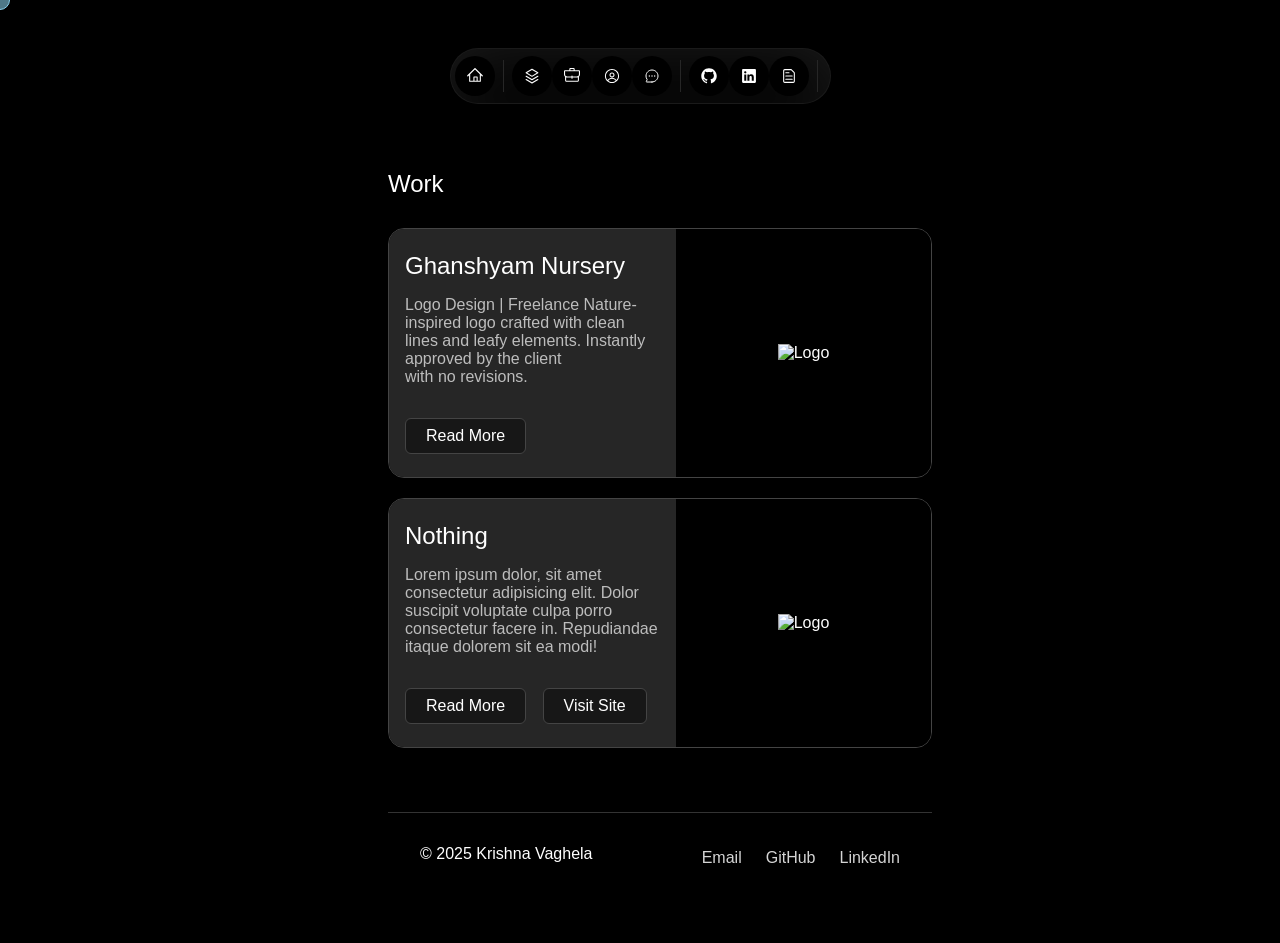
==== project.html @ 772b1596 "project.html" ====
<!DOCTYPE html>
<html lang="en">

<head>
  <meta charset="UTF-8">
  <meta name="viewport" content="width=device-width, initial-scale=1.0">
  <title>Work</title>
  <link rel="stylesheet" href="index.css">
</head>

<body>
  <div style="display: block; height: 2.5rem;"></div>

  <div style="display: flex;height: 5rem; margin-left: auto; margin-right: auto;">
    <div class="header">
      <!-- Home -->
      <div class="Btn">
        <a href="index.html">
          <svg width="15" height="15" viewBox="0 0 15 15" fill="none" xmlns="http://www.w3.org/2000/svg" class="size-4">
            <path
              d="M7.07926 0.222253C7.31275 -0.007434 7.6873 -0.007434 7.92079 0.222253L14.6708 6.86227C14.907 7.09465 14.9101 7.47453 14.6778 7.71076C14.4454 7.947 14.0655 7.95012 13.8293 7.71773L13 6.90201V12.5C13 12.7761 12.7762 13 12.5 13H2.50002C2.22388 13 2.00002 12.7761 2.00002 12.5V6.90201L1.17079 7.71773C0.934558 7.95012 0.554672 7.947 0.32229 7.71076C0.0899079 7.47453 0.0930283 7.09465 0.32926 6.86227L7.07926 0.222253ZM7.50002 1.49163L12 5.91831V12H10V8.49999C10 8.22385 9.77617 7.99999 9.50002 7.99999H6.50002C6.22388 7.99999 6.00002 8.22385 6.00002 8.49999V12H3.00002V5.91831L7.50002 1.49163ZM7.00002 12H9.00002V8.99999H7.00002V12Z"
              fill="currentColor" fill-rule="evenodd" clip-rule="evenodd"></path>
          </svg>
        </a>
      </div>
      <!-- Vertical Line -->
      <div class="vertical"></div>
      <!-- project -->
      <div class="Btn">
        <a href="project.html">
          <svg width="15" height="15" viewBox="0 0 15 15" fill="none" xmlns="http://www.w3.org/2000/svg" class="size-4">
            <path
              d="M7.75432 0.819537C7.59742 0.726821 7.4025 0.726821 7.24559 0.819537L1.74559 4.06954C1.59336 4.15949 1.49996 4.32317 1.49996 4.5C1.49996 4.67683 1.59336 4.84051 1.74559 4.93046L7.24559 8.18046C7.4025 8.27318 7.59742 8.27318 7.75432 8.18046L13.2543 4.93046C13.4066 4.84051 13.5 4.67683 13.5 4.5C13.5 4.32317 13.4066 4.15949 13.2543 4.06954L7.75432 0.819537ZM7.49996 7.16923L2.9828 4.5L7.49996 1.83077L12.0171 4.5L7.49996 7.16923ZM1.5695 7.49564C1.70998 7.2579 2.01659 7.17906 2.25432 7.31954L7.49996 10.4192L12.7456 7.31954C12.9833 7.17906 13.2899 7.2579 13.4304 7.49564C13.5709 7.73337 13.4921 8.03998 13.2543 8.18046L7.75432 11.4305C7.59742 11.5232 7.4025 11.5232 7.24559 11.4305L1.74559 8.18046C1.50786 8.03998 1.42901 7.73337 1.5695 7.49564ZM1.56949 10.4956C1.70998 10.2579 2.01658 10.1791 2.25432 10.3195L7.49996 13.4192L12.7456 10.3195C12.9833 10.1791 13.2899 10.2579 13.4304 10.4956C13.5709 10.7334 13.4921 11.04 13.2543 11.1805L7.75432 14.4305C7.59742 14.5232 7.4025 14.5232 7.24559 14.4305L1.74559 11.1805C1.50785 11.04 1.42901 10.7334 1.56949 10.4956Z"
              fill="currentColor" fill-rule="evenodd" clip-rule="evenodd"></path>
          </svg>
        </a>
      </div>
      <!-- expe -->
      <div class="Btn">
        <a href="project.html">
          <svg width="15" height="15" viewBox="0 0 15 15" fill="none" xmlns="http://www.w3.org/2000/svg" class="size-4">
            <path
              d="M5 1C5 0.447715 5.44772 0 6 0H9C9.55228 0 10 0.447715 10 1V2H14C14.5523 2 15 2.44772 15 3V6C15 6.8888 14.6131 7.68734 14 8.23608V11.5C14 12.3284 13.3284 13 12.5 13H2.5C1.67157 13 1 12.3284 1 11.5V8.2359C0.38697 7.68721 0 6.88883 0 6V3C0 2.44772 0.447716 2 1 2H5V1ZM9 1V2H6V1H9ZM1 3H5H5.5H9.5H10H14V6C14 6.654 13.6866 7.23467 13.1997 7.6004C12.8655 7.85144 12.4508 8 12 8H8V7.5C8 7.22386 7.77614 7 7.5 7C7.22386 7 7 7.22386 7 7.5V8H3C2.5493 8 2.1346 7.85133 1.80029 7.60022C1.31335 7.23446 1 6.65396 1 6V3ZM7 9H3C2.64961 9 2.31292 8.93972 2 8.82905V11.5C2 11.7761 2.22386 12 2.5 12H12.5C12.7761 12 13 11.7761 13 11.5V8.82915C12.6871 8.93978 12.3504 9 12 9H8V9.5C8 9.77614 7.77614 10 7.5 10C7.22386 10 7 9.77614 7 9.5V9Z"
              fill="currentColor" fill-rule="evenodd" clip-rule="evenodd"></path>
          </svg>
        </a>
      </div>

      <!-- About -->
      <div class="Btn">
        <a href="index.html">
          <svg width="15" height="15" viewBox="0 0 15 15" fill="none" xmlns="http://www.w3.org/2000/svg" class="size-4">
            <path
              d="M0.877014 7.49988C0.877014 3.84219 3.84216 0.877045 7.49985 0.877045C11.1575 0.877045 14.1227 3.84219 14.1227 7.49988C14.1227 11.1575 11.1575 14.1227 7.49985 14.1227C3.84216 14.1227 0.877014 11.1575 0.877014 7.49988ZM7.49985 1.82704C4.36683 1.82704 1.82701 4.36686 1.82701 7.49988C1.82701 8.97196 2.38774 10.3131 3.30727 11.3213C4.19074 9.94119 5.73818 9.02499 7.50023 9.02499C9.26206 9.02499 10.8093 9.94097 11.6929 11.3208C12.6121 10.3127 13.1727 8.97172 13.1727 7.49988C13.1727 4.36686 10.6328 1.82704 7.49985 1.82704ZM10.9818 11.9787C10.2839 10.7795 8.9857 9.97499 7.50023 9.97499C6.01458 9.97499 4.71624 10.7797 4.01845 11.9791C4.97952 12.7272 6.18765 13.1727 7.49985 13.1727C8.81227 13.1727 10.0206 12.727 10.9818 11.9787ZM5.14999 6.50487C5.14999 5.207 6.20212 4.15487 7.49999 4.15487C8.79786 4.15487 9.84999 5.207 9.84999 6.50487C9.84999 7.80274 8.79786 8.85487 7.49999 8.85487C6.20212 8.85487 5.14999 7.80274 5.14999 6.50487ZM7.49999 5.10487C6.72679 5.10487 6.09999 5.73167 6.09999 6.50487C6.09999 7.27807 6.72679 7.90487 7.49999 7.90487C8.27319 7.90487 8.89999 7.27807 8.89999 6.50487C8.89999 5.73167 8.27319 5.10487 7.49999 5.10487Z"
              fill="currentColor" fill-rule="evenodd" clip-rule="evenodd"></path>
          </svg>
        </a>
      </div>

      <!-- Message -->
      <div class="Btn">
        <a href="index.html">
          <svg width="16" height="16" viewBox="0 0 24 24" fill="none" xmlns="http://www.w3.org/2000/svg" class="size-4">
            <path
              d="M12 21C16.9706 21 21 16.9706 21 12C21 7.02944 16.9706 3 12 3C7.02944 3 3 7.02944 3 12C3 13.9021 3.5901 15.6665 4.59721 17.1199C4.70168 17.2707 4.7226 17.4653 4.64529 17.6317L3.42747 20.2519C3.23699 20.5853 3.47768 21 3.86159 21H12Z"
              stroke="currentColor" stroke-width="1.5" stroke-linecap="round" stroke-linejoin="round"></path>
            <path d="M8 12H8s.01" stroke="currentColor" stroke-width="2" stroke-linecap="round"></path>
            <path d="M12 12H12.01" stroke="currentColor" stroke-width="2" stroke-linecap="round"></path>
            <path d="M16 12H16.01" stroke="currentColor" stroke-width="2" stroke-linecap="round"></path>
          </svg>
          <path
            d="M0.877014 7.49988C0.877014 3.84219 3.84216 0.877045 7.49985 0.877045C11.1575 0.877045 14.1227 3.84219 14.1227 7.49988C14.1227 11.1575 11.1575 14.1227 7.49985 14.1227C3.84216 14.1227 0.877014 11.1575 0.877014 7.49988ZM7.49985 1.82704C4.36683 1.82704 1.82701 4.36686 1.82701 7.49988C1.82701 8.97196 2.38774 10.3131 3.30727 11.3213C4.19074 9.94119 5.73818 9.02499 7.50023 9.02499C9.26206 9.02499 10.8093 9.94097 11.6929 11.3208C12.6121 10.3127 13.1727 8.97172 13.1727 7.49988C13.1727 4.36686 10.6328 1.82704 7.49985 1.82704ZM10.9818 11.9787C10.2839 10.7795 8.9857 9.97499 7.50023 9.97499C6.01458 9.97499 4.71624 10.7797 4.01845 11.9791C4.97952 12.7272 6.18765 13.1727 7.49985 13.1727C8.81227 13.1727 10.0206 12.727 10.9818 11.9787ZM5.14999 6.50487C5.14999 5.207 6.20212 4.15487 7.49999 4.15487C8.79786 4.15487 9.84999 5.207 9.84999 6.50487C9.84999 7.80274 8.79786 8.85487 7.49999 8.85487C6.20212 8.85487 5.14999 7.80274 5.14999 6.50487ZM7.49999 5.10487C6.72679 5.10487 6.09999 5.73167 6.09999 6.50487C6.09999 7.27807 6.72679 7.90487 7.49999 7.90487C8.27319 7.90487 8.89999 7.27807 8.89999 6.50487C8.89999 5.73167 8.27319 5.10487 7.49999 5.10487Z"
            fill="currentColor" fill-rule="evenodd" clip-rule="evenodd"></path>
          </svg>
        </a>
      </div>

      <div class="vertical"></div>

      <!-- GitHUb -->
      <div class="Btn">
        <a href="https://github.com/vaghelakrishna">
          <svg width="15" height="15" viewBox="0 0 15 15" fill="none" xmlns="http://www.w3.org/2000/svg" class="size-4">
            <path
              d="M7.49933 0.25C3.49635 0.25 0.25 3.49593 0.25 7.50024C0.25 10.703 2.32715 13.4206 5.2081 14.3797C5.57084 14.446 5.70302 14.2222 5.70302 14.0299C5.70302 13.8576 5.69679 13.4019 5.69323 12.797C3.67661 13.235 3.25112 11.825 3.25112 11.825C2.92132 10.9874 2.44599 10.7644 2.44599 10.7644C1.78773 10.3149 2.49584 10.3238 2.49584 10.3238C3.22353 10.375 3.60629 11.0711 3.60629 11.0711C4.25298 12.1788 5.30335 11.8588 5.71638 11.6732C5.78225 11.205 5.96962 10.8854 6.17658 10.7043C4.56675 10.5209 2.87415 9.89918 2.87415 7.12104C2.87415 6.32925 3.15677 5.68257 3.62053 5.17563C3.54576 4.99226 3.29697 4.25521 3.69174 3.25691C3.69174 3.25691 4.30015 3.06196 5.68522 3.99973C6.26337 3.83906 6.8838 3.75895 7.50022 3.75583C8.1162 3.75895 8.73619 3.83906 9.31523 3.99973C10.6994 3.06196 11.3069 3.25691 11.3069 3.25691C11.7026 4.25521 11.4538 4.99226 11.3795 5.17563C11.8441 5.68257 12.1245 6.32925 12.1245 7.12104C12.1245 9.9063 10.4292 10.5192 8.81452 10.6985C9.07444 10.9224 9.30633 11.3648 9.30633 12.0413C9.30633 13.0102 9.29742 13.7922 9.29742 14.0299C9.29742 14.2239 9.42828 14.4496 9.79591 14.3788C12.6746 13.4179 14.75 10.7025 14.75 7.50024C14.75 3.49593 11.5036 0.25 7.49933 0.25Z"
              fill="currentColor" fill-rule="evenodd" clip-rule="evenodd"></path>
          </svg>
        </a>
      </div>

      <!-- Linkedin -->
      <div class="Btn">
        <a href="https://www.linkedin.com/in/krishna-vaghela-395072284">
          <svg width="15" height="15" viewBox="0 0 15 15" fill="none" xmlns="http://www.w3.org/2000/svg" class="size-4">
            <path
              d="M2 1C1.44772 1 1 1.44772 1 2V13C1 13.5523 1.44772 14 2 14H13C13.5523 14 14 13.5523 14 13V2C14 1.44772 13.5523 1 13 1H2ZM3.05 6H4.95V12H3.05V6ZM5.075 4.005C5.075 4.59871 4.59371 5.08 4 5.08C3.4063 5.08 2.925 4.59871 2.925 4.005C2.925 3.41129 3.4063 2.93 4 2.93C4.59371 2.93 5.075 3.41129 5.075 4.005ZM12 8.35713C12 6.55208 10.8334 5.85033 9.67449 5.85033C9.29502 5.83163 8.91721 5.91119 8.57874 6.08107C8.32172 6.21007 8.05265 6.50523 7.84516 7.01853H7.79179V6.00044H6V12.0047H7.90616V8.8112C7.8786 8.48413 7.98327 8.06142 8.19741 7.80987C8.41156 7.55832 8.71789 7.49825 8.95015 7.46774H9.02258C9.62874 7.46774 10.0786 7.84301 10.0786 8.78868V12.0047H11.9847L12 8.35713Z"
              fill="currentColor" fill-rule="evenodd" clip-rule="evenodd"></path>
          </svg>
        </a>
      </div>

      <!-- Resume -->
      <div class="Btn">
        <a href="index.html">
          <svg width="15" height="15" viewBox="0 0 15 15" fill="none" xmlns="http://www.w3.org/2000/svg" class="size-4">
            <path
              d="M3 2.5C3 2.22386 3.22386 2 3.5 2H9.08579C9.21839 2 9.34557 2.05268 9.43934 2.14645L11.8536 4.56066C11.9473 4.65443 12 4.78161 12 4.91421V12.5C12 12.7761 11.7761 13 11.5 13H3.5C3.22386 13 3 12.7761 3 12.5V2.5ZM3.5 1C2.67157 1 2 1.67157 2 2.5V12.5C2 13.3284 2.67157 14 3.5 14H11.5C12.3284 14 13 13.3284 13 12.5V4.91421C13 4.51639 12.842 4.13486 12.5607 3.85355L10.1464 1.43934C9.86514 1.15804 9.48361 1 9.08579 1H3.5ZM4.5 4C4.22386 4 4 4.22386 4 4.5C4 4.77614 4.22386 5 4.5 5H7.5C7.77614 5 8 4.77614 8 4.5C8 4.22386 7.77614 4 7.5 4H4.5ZM4.5 7C4.22386 7 4 7.22386 4 7.5C4 7.77614 4.22386 8 4.5 8H10.5C10.7761 8 11 7.77614 11 7.5C11 7.22386 10.7761 7 10.5 7H4.5ZM4.5 10C4.22386 10 4 10.2239 4 10.5C4 10.7761 4.22386 11 4.5 11H10.5C10.7761 11 11 10.7761 11 10.5C11 10.2239 10.7761 10 10.5 10H4.5Z"
              fill="currentColor" fill-rule="evenodd" clip-rule="evenodd"></path>
          </svg>
        </a>
      </div>

      <div class="vertical"></div>

      <!-- Theme -->
      <!-- dark/light -->
      <!-- <div class="Btn">
        <button>
          <svg width="15" class="day" height="15" viewBox="0 0 15 15" fill="none" xmlns="http://www.w3.org/2000/svg"
            class="h-[1.2rem] w-[1.2rem] text-neutral-800 dark:hidden dark:text-neutral-200">
            <path
              d="M7.5 0C7.77614 0 8 0.223858 8 0.5V2.5C8 2.77614 7.77614 3 7.5 3C7.22386 3 7 2.77614 7 2.5V0.5C7 0.223858 7.22386 0 7.5 0ZM2.1967 2.1967C2.39196 2.00144 2.70854 2.00144 2.90381 2.1967L4.31802 3.61091C4.51328 3.80617 4.51328 4.12276 4.31802 4.31802C4.12276 4.51328 3.80617 4.51328 3.61091 4.31802L2.1967 2.90381C2.00144 2.70854 2.00144 2.39196 2.1967 2.1967ZM0.5 7C0.223858 7 0 7.22386 0 7.5C0 7.77614 0.223858 8 0.5 8H2.5C2.77614 8 3 7.77614 3 7.5C3 7.22386 2.77614 7 2.5 7H0.5ZM2.1967 12.8033C2.00144 12.608 2.00144 12.2915 2.1967 12.0962L3.61091 10.682C3.80617 10.4867 4.12276 10.4867 4.31802 10.682C4.51328 10.8772 4.51328 11.1938 4.31802 11.3891L2.90381 12.8033C2.70854 12.9986 2.39196 12.9986 2.1967 12.8033ZM12.5 7C12.2239 7 12 7.22386 12 7.5C12 7.77614 12.2239 8 12.5 8H14.5C14.7761 8 15 7.77614 15 7.5C15 7.22386 14.7761 7 14.5 7H12.5ZM10.682 4.31802C10.4867 4.12276 10.4867 3.80617 10.682 3.61091L12.0962 2.1967C12.2915 2.00144 12.608 2.00144 12.8033 2.1967C12.9986 2.39196 12.9986 2.70854 12.8033 2.90381L11.3891 4.31802C11.1938 4.51328 10.8772 4.51328 10.682 4.31802ZM8 12.5C8 12.2239 7.77614 12 7.5 12C7.22386 12 7 12.2239 7 12.5V14.5C7 14.7761 7.22386 15 7.5 15C7.77614 15 8 14.7761 8 14.5V12.5ZM10.682 10.682C10.8772 10.4867 11.1938 10.4867 11.3891 10.682L12.8033 12.0962C12.9986 12.2915 12.9986 12.608 12.8033 12.8033C12.608 12.9986 12.2915 12.9986 12.0962 12.8033L10.682 11.3891C10.4867 11.1938 10.4867 10.8772 10.682 10.682ZM5.5 7.5C5.5 6.39543 6.39543 5.5 7.5 5.5C8.60457 5.5 9.5 6.39543 9.5 7.5C9.5 8.60457 8.60457 9.5 7.5 9.5C6.39543 9.5 5.5 8.60457 5.5 7.5ZM7.5 4.5C5.84315 4.5 4.5 5.84315 4.5 7.5C4.5 9.15685 5.84315 10.5 7.5 10.5C9.15685 10.5 10.5 9.15685 10.5 7.5C10.5 5.84315 9.15685 4.5 7.5 4.5Z"
              fill="currentColor" fill-rule="evenodd" clip-rule="evenodd"></path>
          </svg>

          <svg width="15" height="15" viewBox="0 0 15 15" fill="none" xmlns="http://www.w3.org/2000/svg"
            class="hidden h-[1.2rem] w-[1.2rem] text-neutral-800 dark:block dark:text-neutral-200">
            <path
              d="M2.89998 0.499976C2.89998 0.279062 2.72089 0.0999756 2.49998 0.0999756C2.27906 0.0999756 2.09998 0.279062 2.09998 0.499976V1.09998H1.49998C1.27906 1.09998 1.09998 1.27906 1.09998 1.49998C1.09998 1.72089 1.27906 1.89998 1.49998 1.89998H2.09998V2.49998C2.09998 2.72089 2.27906 2.89998 2.49998 2.89998C2.72089 2.89998 2.89998 2.72089 2.89998 2.49998V1.89998H3.49998C3.72089 1.89998 3.89998 1.72089 3.89998 1.49998C3.89998 1.27906 3.72089 1.09998 3.49998 1.09998H2.89998V0.499976ZM5.89998 3.49998C5.89998 3.27906 5.72089 3.09998 5.49998 3.09998C5.27906 3.09998 5.09998 3.27906 5.09998 3.49998V4.09998H4.49998C4.27906 4.09998 4.09998 4.27906 4.09998 4.49998C4.09998 4.72089 4.27906 4.89998 4.49998 4.89998H5.09998V5.49998C5.09998 5.72089 5.27906 5.89998 5.49998 5.89998C5.72089 5.89998 5.89998 5.72089 5.89998 5.49998V4.89998H6.49998C6.72089 4.89998 6.89998 4.72089 6.89998 4.49998C6.89998 4.27906 6.72089 4.09998 6.49998 4.09998H5.89998V3.49998ZM1.89998 6.49998C1.89998 6.27906 1.72089 6.09998 1.49998 6.09998C1.27906 6.09998 1.09998 6.27906 1.09998 6.49998V7.09998H0.499976C0.279062 7.09998 0.0999756 7.27906 0.0999756 7.49998C0.0999756 7.72089 0.279062 7.89998 0.499976 7.89998H1.09998V8.49998C1.09998 8.72089 1.27906 8.89997 1.49998 8.89997C1.72089 8.89997 1.89998 8.72089 1.89998 8.49998V7.89998H2.49998C2.72089 7.89998 2.89998 7.72089 2.89998 7.49998C2.89998 7.27906 2.72089 7.09998 2.49998 7.09998H1.89998V6.49998ZM8.54406 0.98184L8.24618 0.941586C8.03275 0.917676 7.90692 1.1655 8.02936 1.34194C8.17013 1.54479 8.29981 1.75592 8.41754 1.97445C8.91878 2.90485 9.20322 3.96932 9.20322 5.10022C9.20322 8.37201 6.82247 11.0878 3.69887 11.6097C3.45736 11.65 3.20988 11.6772 2.96008 11.6906C2.74563 11.702 2.62729 11.9535 2.77721 12.1072C2.84551 12.1773 2.91535 12.2458 2.98667 12.3128L3.05883 12.3795L3.31883 12.6045L3.50684 12.7532L3.62796 12.8433L3.81491 12.9742L3.99079 13.089C4.11175 13.1651 4.23536 13.2375 4.36157 13.3059L4.62496 13.4412L4.88553 13.5607L5.18837 13.6828L5.43169 13.7686C5.56564 13.8128 5.70149 13.8529 5.83857 13.8885C5.94262 13.9155 6.04767 13.9401 6.15405 13.9622C6.27993 13.9883 6.40713 14.0109 6.53544 14.0298L6.85241 14.0685L7.11934 14.0892C7.24637 14.0965 7.37436 14.1002 7.50322 14.1002C11.1483 14.1002 14.1032 11.1453 14.1032 7.50023C14.1032 7.25044 14.0893 7.00389 14.0623 6.76131L14.0255 6.48407C13.991 6.26083 13.9453 6.04129 13.8891 5.82642C13.8213 5.56709 13.7382 5.31398 13.6409 5.06881L13.5279 4.80132L13.4507 4.63542L13.3766 4.48666C13.2178 4.17773 13.0353 3.88295 12.8312 3.60423L12.6782 3.40352L12.4793 3.16432L12.3157 2.98361L12.1961 2.85951L12.0355 2.70246L11.8134 2.50184L11.4925 2.24191L11.2483 2.06498L10.9562 1.87446L10.6346 1.68894L10.3073 1.52378L10.1938 1.47176L9.95488 1.3706L9.67791 1.2669L9.42566 1.1846L9.10075 1.09489L8.83599 1.03486L8.54406 0.98184ZM10.4032 5.30023C10.4032 4.27588 10.2002 3.29829 9.83244 2.40604C11.7623 3.28995 13.1032 5.23862 13.1032 7.50023C13.1032 10.593 10.596 13.1002 7.50322 13.1002C6.63646 13.1002 5.81597 12.9036 5.08355 12.5522C6.5419 12.0941 7.81081 11.2082 8.74322 10.0416C8.87963 10.2284 9.10028 10.3497 9.34928 10.3497C9.76349 10.3497 10.0993 10.0139 10.0993 9.59971C10.0993 9.24256 9.84965 8.94373 9.51535 8.86816C9.57741 8.75165 9.63653 8.63334 9.6926 8.51332C9.88358 8.63163 10.1088 8.69993 10.35 8.69993C11.0403 8.69993 11.6 8.14028 11.6 7.44993C11.6 6.75976 11.0406 6.20024 10.3505 6.19993C10.3853 5.90487 10.4032 5.60464 10.4032 5.30023Z"
              fill="currentColor" fill-rule="evenodd" clip-rule="evenodd"></path>
          </svg>
        </button>
      </div> -->

    </div>
  </div>



  <section class="firstParentCont">
    <div class="allCont">
      <section class="firstChild" data-oas="fade-in">
        <div class="inline-block justify-center">
          <section class="secondChild">
            <div class="imgTitleCont" style="opacity: 1; filter: blur(0px); transform: translateY(-6px);">
            </div>
            <h2 style="font-size: 1.5rem; line-height: 2;margin-bottom: 1.25rem;margin-top: 0rem;">Work</h2>
            <section>
              <div style="margin-bottom: 1.25rem;">
                <div data-oas="fade-up" class="workMainCont">

                  <div class="work">
                    <div class="side1">
                      <h1>Ghanshyam Nursery</h1>
                      <p>Logo Design | Freelance
                        Nature-inspired logo crafted with clean lines and leafy elements. Instantly approved by the client with no revisions.</p>
                      <div class="btns">
                        <button class="btn">Read More</button>
                      </div>
                    </div>
                    <div class="side2">
                      <img src="/assets/src/LOGO2.png" alt="Logo">
                    </div>
                  </div>
                </div>
              </div>

              <div class="work">
                <div class="side1">
                  <h1>Nothing</h1>
                  <p>Lorem ipsum dolor, sit amet consectetur adipisicing elit. Dolor suscipit voluptate culpa porro
                    consectetur
                    facere in. Repudiandae itaque dolorem sit ea modi!</p>
                  <div class="btns">
                    <button class="btn">Read More</button>
                    <button class="btn">Visit Site</button>
                  </div>
                </div>
                <div class="side2">
                  <img src="/assets/src/KV(logo).png" alt="Logo">
                </div>
              </div>
              
              <footer class="main-footer">
                <div class="footer-content">
                  <div class="footer-left">
                    <span>&copy; 2025 Krishna Vaghela</span>
                  </div>
                  <div class="footer-right">
                    <a href="mailto:your.email@example.com" class="footer-link">Email</a>
                    <a href="https://github.com/yourusername" class="footer-link" target="_blank">GitHub</a>
                    <a href="https://www.linkedin.com/in/yourusername" class="footer-link" target="_blank">LinkedIn</a>
                  </div>
                </div>
                </footer>
        </div>
      </div>
    </section>
    
  </section>

  </div>
  </section>
  </div>
  </section>
  <div class="cursor"></div>
  <script src="KV.js"></script>
</body>

</html>
---- index.css ----
* {
  font-family: Manrope, sans-serif;
  background-color: #000000;
  color: white;
}

*,
:after,
:before {
  box-sizing: border-box;
  border: 0 solid #e5e7eb;
}

audio,
canvas,
embed,
iframe,
img,
object,
svg,
video {
  display: block;
  /* vertical-align: middle; */
}

img,
video {
  height: auto;
  max-width: 100%;
}

menu,
ol,
ul {
  list-style: none;
  margin: 0;
  padding: 0;
}

audio,
canvas,
embed,
iframe,
img,
object,
svg,
video {
  display: block;
}

a {
  color: inherit;
  text-decoration: inherit;
}

.justify-center {
  justify-content: center;
}

.inline-block {
  display: inline-block;
}

button,
input,
optgroup,
select,
textarea {
  font-feature-settings: inherit;
  color: inherit;
  font-family: inherit;
  font-size: 100%;
  font-variation-settings: inherit;
  font-weight: inherit;
  line-height: inherit;
  margin: 0;
  padding: 0;
}



.firstParentCont {
  display: flex;
  gap: 1rem;
  justify-content: center;
  align-items: center;
  flex-direction: column;
}


.allCont {
  display: inline-block;
  justify-content: center;
}

@media (min-width: 768px) {
  .allCont {
    margin-left: 2.5rem;
  }
}

@media (min-width: 640px) {
  .allCont {
    margin-left: 2.5rem;
  }
}

.firstChild {
  display: flex;
  flex-direction: column;
  align-items: center;
  justify-content: center;
  gap: 1rem;
  padding-top: 1rem;
  padding-bottom: 2rem;
}

.secondChild {
  padding: 1rem;
  max-width: 36rem;
  margin-left: 1rem;
  margin-right: 1rem;
  transition-timing-function: cubic-bezier(.25, .46, .45, .94);
}

.aboutMe {
  font-size: 1.5rem;
  line-height: 2rem;
  margin-bottom: .5rem;
  font-weight: 500;
}

h1,
h2,
h3,
h4,
h5,
h6 {
  margin: 0;
  font-weight: inherit;
}

.imgCont {
  position: relative;
  margin-top: 1rem;
  margin-bottom: 1rem;
}

.profileImg {
  border-radius: 20px;
  animation: fadeIn 2.5s;
}

.profileName {
  position: relative;
  font-size: 2.25rem;
  line-height: 1;
  padding: .5rem;
  top: .20rem;
  left: -.2rem;
}

.secondProfileCont {
  position: relative;
  left: .5rem;
  margin-bottom: 3.5rem;
}

.secondProfileChild1,
.secondProfileChild2 {
  background-color: #262626;
  font-weight: 500;
  font-size: .75rem;
  line-height: 1rem;
  padding-bottom: .25rem;
  padding-top: .25rem;
  padding-left: .5rem;
  padding-right: .5rem;
  border-radius: .375rem;
  display: inline-flex;
  align-items: center;
  margin-right: .5rem;
  border: 1px #726f6f;
}

.readMoreCont {
  display: flex;
  flex-direction: row;
  justify-content: flex-end;
  margin-top: 1.5rem; 
  margin-bottom: 1rem;
}

.transitionAll {
  transition-duration: .15s;
  transition-property: all;
  transition-timing-function: cubic-bezier(.4, 0, .2, 1);
}

.Link {
  display: flex;
  text-decoration: none;
  cursor: pointer;
  color: rgba(212, 212, 212, 1);
  flex-direction: row;
  align-items: center;
  justify-content: center;
}

.readMoreLink:hover {
  color: rgba(38, 38, 38, 0.625);
}



/* .workCont {
  display: flex;
  flex-direction: row;
  align-items: center;
  justify-content: center;
}

.side1 {
  display: flex;
  justify-content: space-between;
  flex-direction: column;
  padding: 1.2rem;
  background-color: #262626;
  width: 50%;
  border-top-left-radius: 10px;
  border-bottom-left-radius: 10px;
  border: 1px solid rgb(64 64 64);
}

/* [data-aos^=fade][data-aos^=fade].aos-animate {
  opacity: 1;
  transform: translateZ(0);
}

[data-aos][data-aos][data-aos-easing=ease-out-quad],
body[data-aos-easing=ease-out-quad] [data-aos] {
  transition-timing-function: cubic-bezier(.25, .46, .45, .94);
} */

/* .btn {
  background-color: #171717;
  border: 1px solid rgb(64 64 64);
  font-weight: 500;
  font-size: .75rem;
  line-height: 1rem;
  padding-bottom: .25rem;
  padding-top: .25rem;
  padding-left: .5rem;
  padding-right: .5rem;
  border-radius: .375rem;
  display: inline-block;
  margin-right: .5rem;
  margin-top: .75rem;
} */

/* .side2 {
  width: 50%;
  border: 1px solid rgb(64 64 64);
  height: 100%;
  padding: 1.5rem;
  border-top-right-radius: 10px;
  border-bottom-right-radius: 10px;
  border: 1px solid rgb(64 64 64);
}

.side2A {
  display: block;
  height: 100%;
}

.side2AFirstDiv {
  overflow: hidden;
  height: 100%;
  background-color: rgb(38 38 38);
} */

/* .workItemImg {
  width: 100%;
  height: 100%;
} */ 

.cursor {
  width: 20px;
  height: 20px;
  background-color: rgba(135, 207, 235, 0.579);
  border: 1px solid skyblue;
}

.cursor,
.cursor-outline {
  position: fixed;
  top: 0;
  left: 0;
  transform: translate(-50%, -50%);
  border-radius: 50%;
  z-index: 1;
  pointer-events: none;
}


.header {
  padding-bottom: .25rem;
  padding-top: .25rem;
  padding-left: .25rem;
  padding-right: .25rem;
  border-radius: 9999px;
  align-items: center;
  height: 3.5rem;
  display: flex;
  margin-left: auto;
  margin-right: auto;
  position: relative;
  backdrop-filter: blur(16px);
  box-shadow: inset 0 20px 80px -20px #ffffff1f;
  border: 1px solid hsla(0, 0%, 100%, .1);
}

.Btn {
  width: 40px;
  border-radius: 9999px;
  display: flex;
  justify-content: center;
  align-items: center;
  cursor: pointer;
  aspect-ratio: 1 / 1;
}


.size-4 {
  width: 1rem;
  height: 1rem;
}

.vertical {
  background-color: rgb(38 38 38);
  flex-shrink: 0;
  height: 2rem;
  margin-left: .5rem;
  margin-right: .5rem;
  width: 1px;
  opacity: 1;
}

.Btn{
  animation: popIn 2.5s;
}
@keyframes popIn{
  from{
    opacity: 0;
  }

  to{
    opacity: 1;
  }
}
.Btn:hover {
  transform: scale(1.2);
}

.profileImg:hover{
  transform: scale(1.05);
  box-shadow: 0 9px 15px #edeaeb3a;

}



/* work container */

.work {
  display: flex;
  width: 100%;
  height: 250px;
  border-radius: 16px;
  overflow: hidden;
  border: 1px solid #444;
  background: transparent;
  box-shadow: none;
}

.side1 {
  flex: 1;
  background: #262626;
  padding: 1rem;
  display: flex;
  flex-direction: column;
  justify-content: center;
}

.side1 h1 {
  font-size: 1.5rem;
  /* margin-bottom: 1rem; */
  color: #fff;
  background-color: #262626;
  font-weight: 500;
}

.side1 p {
  font-size: 1rem;
  color: #bdbdbd;
  background-color: #262626;

  /* margin-bottom: 1.5rem; */
}

.side1 .btns {
  margin-top: 1rem;
  background-color: #262626;
}

.btn {
  background: #171717;
  color: #fff;
  border: 1px solid #444;
  border-radius: .375rem;
  font-size: 1rem;
  padding: .5rem 1.25rem;
  margin-right: .75rem;
  cursor: pointer;
  transition: background 0.2s;
}

.btn:hover {
  background: #222;
}

.side2 {
  flex: 1;
  background: #000;
  display: flex;
  align-items: center;
  justify-content: center;
}

.side2 img {
  max-width: 90%;
  max-height: 90%;
  object-fit: contain;
  display: block;
  margin: auto;
}

@media (max-width: 700px) {
  .work {
    flex-direction: column;
    min-height: 300pxm;
    width: 98vw;
    padding: 1.2rem;
  }

  .side1,
  .side2 {
    min-height: 150px;
    width: 100%;
  }

  .side2 img {
    max-width: 90vw;
    max-height: 150px;
  }
}

.day{
  display: none;
}


/* footer */

.main-footer {
  width: 100%;
  color: #d4d4d4;
  padding: 2rem 0 1rem 0;
  margin-top: 4rem;
  border-top: 1px solid #333;
}

.footer-content {
  max-width: 1100px;
  margin: 0 auto;
  display: flex;
  justify-content: space-between;
  align-items: center;
  flex-wrap: wrap;
  padding: 0 2rem;
}

.footer-left {
  font-size: 1rem;
  margin-bottom: .5rem;
}

.footer-right {
  display: flex;
  gap: 1.5rem;
  flex-wrap: wrap;
}

.footer-link {
  color: #d4d4d4;
  text-decoration: none;
  font-size: 1rem;
  transition: color 0.2s;
}

.footer-link:hover {
  color: #fff;
  text-decoration: underline;
}

@media (max-width: 700px) {
  .footer-content {
    flex-direction: column;
    align-items: flex-start;
    padding: 0 1rem;
    gap: 1rem;
  }
  .footer-right {
    gap: 1rem;
  }
}
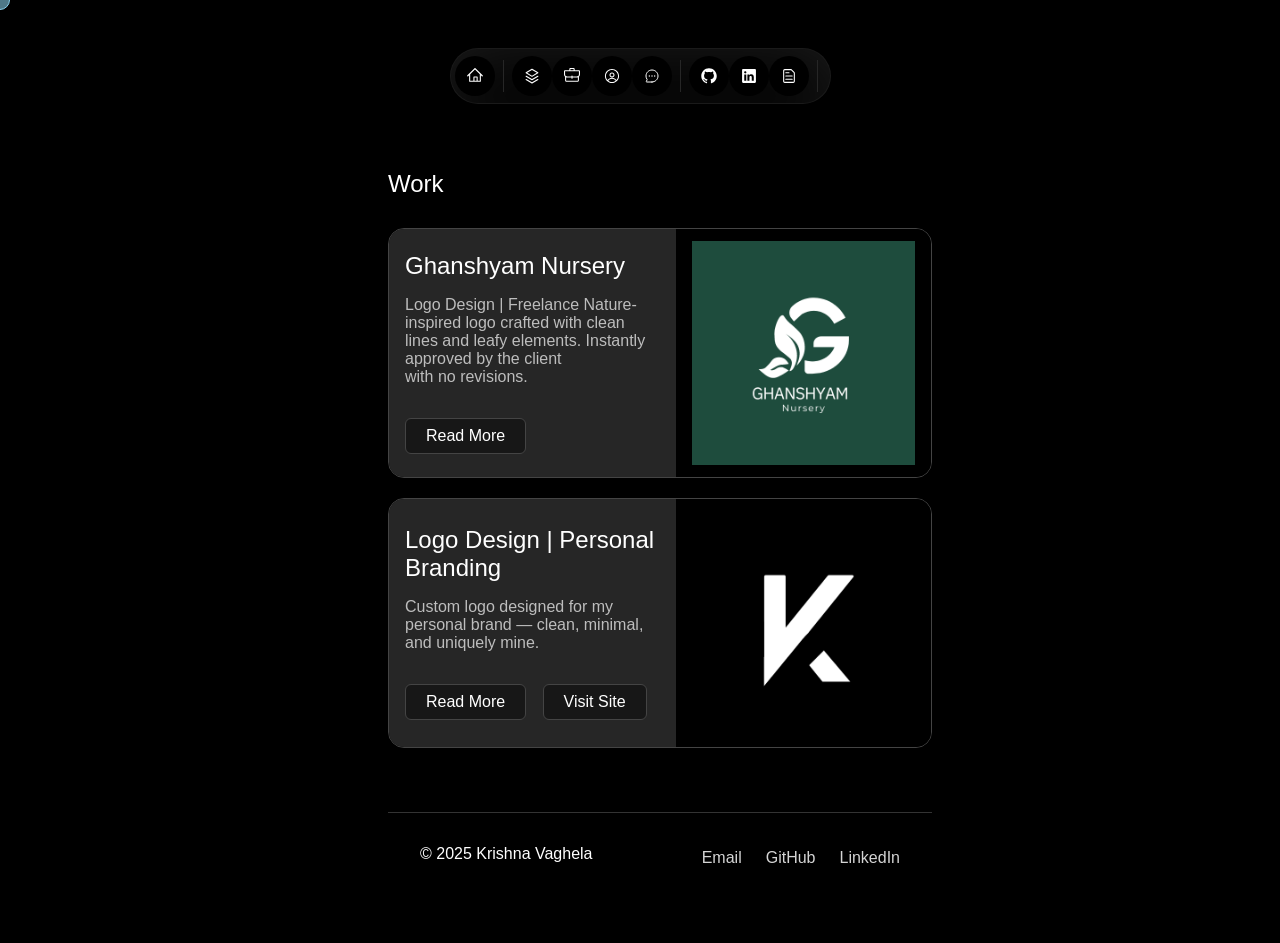
==== commit 7096ee83: "Update project.html" ====
--- a/project.html
+++ b/project.html
@@ -159,7 +159,7 @@
                       </div>
                     </div>
                     <div class="side2">
-                      <img src="/assets/src/LOGO2.png" alt="Logo">
+                      <img src="LOGO2.png" alt="Logo">
                     </div>
                   </div>
                 </div>
@@ -167,17 +167,15 @@
 
               <div class="work">
                 <div class="side1">
-                  <h1>Nothing</h1>
-                  <p>Lorem ipsum dolor, sit amet consectetur adipisicing elit. Dolor suscipit voluptate culpa porro
-                    consectetur
-                    facere in. Repudiandae itaque dolorem sit ea modi!</p>
+                  <h1>Logo Design | Personal Branding</h1>
+                  <p>Custom logo designed for my personal brand — clean, minimal, and uniquely mine.</p>
                   <div class="btns">
                     <button class="btn">Read More</button>
                     <button class="btn">Visit Site</button>
                   </div>
                 </div>
                 <div class="side2">
-                  <img src="/assets/src/KV(logo).png" alt="Logo">
+                  <img src="KV(logo).png" alt="Logo">
                 </div>
               </div>
               
@@ -207,4 +205,4 @@
   <script src="KV.js"></script>
 </body>
 
-</html>+</html>
